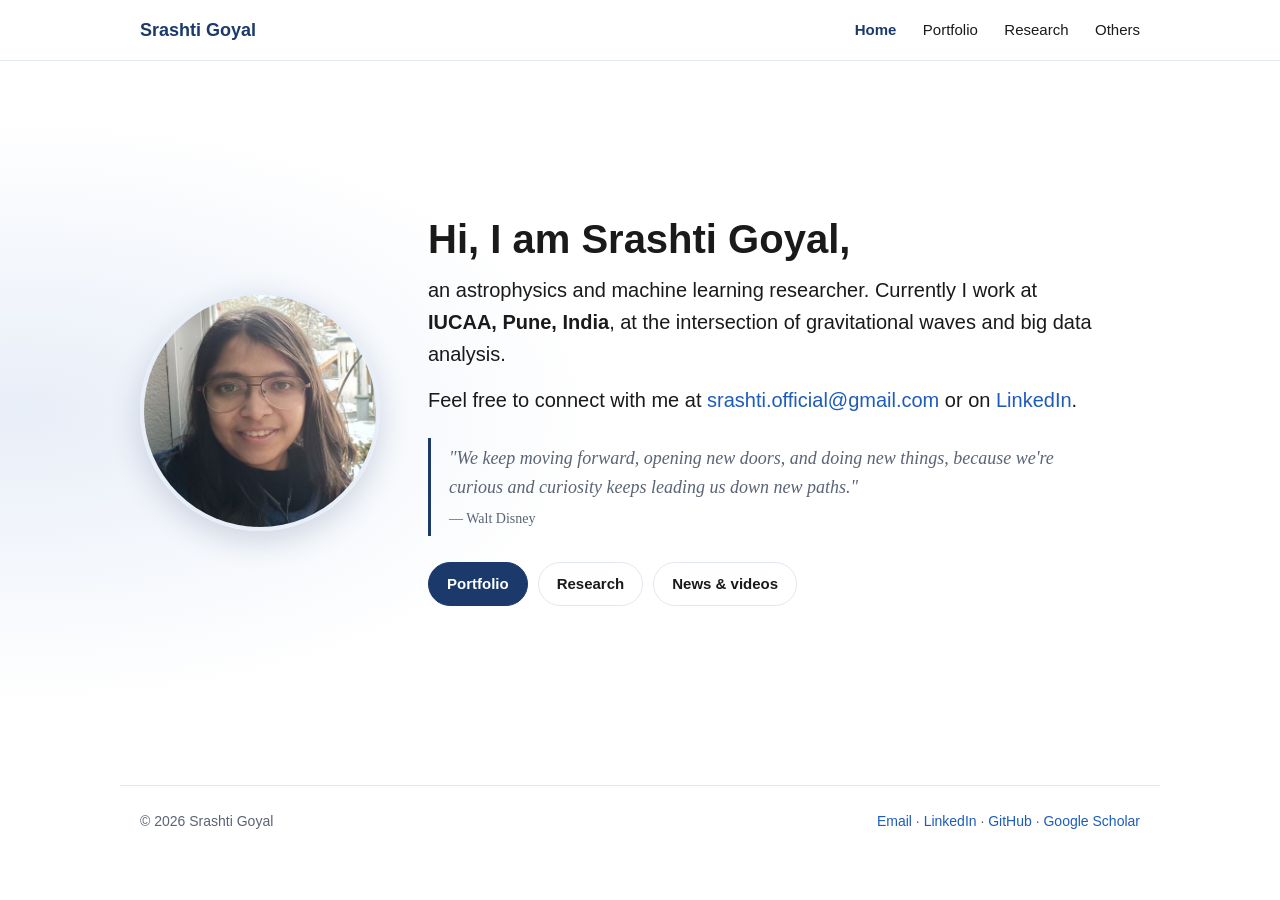
==== index.html @ 10ad5643 "Fix stale-CSS rendering and declutter Research page Version the stylesheet link so browsers pick up " ====
<!DOCTYPE html>
<html lang="en">
<head>
  <meta charset="UTF-8">
  <meta name="viewport" content="width=device-width, initial-scale=1.0">
  <title>Srashti Goyal | Astrophysics &amp; ML Researcher</title>
  <meta name="description" content="Dr. Srashti Goyal: astrophysics and machine learning researcher at IUCAA, Pune, working on gravitational waves and big data analysis.">
  <meta property="og:title" content="Srashti Goyal | Astrophysics &amp; ML Researcher">
  <meta property="og:description" content="Dr. Srashti Goyal: astrophysics and machine learning researcher at IUCAA, Pune, working on gravitational waves and big data analysis.">
  <meta property="og:image" content="https://srashtig.github.io/images/headshot.jpg">
  <link rel="icon" href="data:image/svg+xml,<svg xmlns='http://www.w3.org/2000/svg' viewBox='0 0 100 100'><circle cx='50' cy='50' r='48' fill='%231B3A6B'/><text x='50' y='66' font-size='46' text-anchor='middle' fill='white' font-family='Arial' font-weight='bold'>SG</text></svg>">
  <link rel="stylesheet" href="style.css?v=202611011125">
</head>
<body>
<header class="nav">
  <div class="wrap nav-inner">
    <a class="brand" href="index.html">Srashti Goyal</a>
    <button class="menu-btn" aria-label="Open menu" aria-expanded="false">&#9776;</button>
    <nav class="links">
      <a href="index.html" class="active" aria-current="page">Home</a>
      <a href="portfolio.html">Portfolio</a>
      <a href="research.html">Research</a>
      <a href="others.html">Others</a>
    </nav>
  </div>
</header>
<main>
  <section class="home wrap">
    <img class="avatar" src="images/headshot.jpg" alt="Portrait of Srashti Goyal" width="220" height="220">
    <div class="home-text">
      <h1>Hi, I am Srashti Goyal,</h1>
      <p class="home-lead">an astrophysics and machine learning researcher. Currently I work at <b>IUCAA, Pune, India</b>, at the intersection of gravitational waves and big data analysis.</p>
      <p class="home-lead">Feel free to connect with me at <a href="mailto:srashti.official@gmail.com">srashti.official@gmail.com</a> or on <a href="https://www.linkedin.com/in/srashtig" target="_blank" rel="noopener">LinkedIn</a>.</p>
      <blockquote class="quote">"We keep moving forward, opening new doors, and doing new things, because we're curious and curiosity keeps leading us down new paths."<cite>Walt Disney</cite></blockquote>
      <div class="cta">
        <a class="btn primary" href="portfolio.html">Portfolio</a>
        <a class="btn" href="research.html">Research</a>
        <a class="btn" href="others.html">News &amp; videos</a>
      </div>
    </div>
  </section>
</main>
<footer class="wrap footer">
  <span>© 2026 Srashti Goyal</span>
  <span class="foot-links"><a href="mailto:srashti.official@gmail.com">Email</a> · <a href="https://www.linkedin.com/in/srashtig" target="_blank" rel="noopener">LinkedIn</a> · <a href="https://github.com/srashtig" target="_blank" rel="noopener">GitHub</a> · <a href="https://scholar.google.com/citations?hl=en&amp;user=jjwbt0UAAAAJ" target="_blank" rel="noopener">Google Scholar</a></span>
</footer>
<script src="script.js"></script>
</body>
</html>
---- style.css ----
:root {
  --bg: #ffffff;
  --bg-alt: #f5f7fb;
  --text: #1a1a1a;
  --muted: #5b6475;
  --line: #e3e7ef;
  --accent: #1b3a6b;
  --accent-soft: #e8eef8;
  --link: #1d5bbf;
  --radius: 12px;
}
@media (prefers-color-scheme: dark) {
  :root {
    --bg: #0f1420;
    --bg-alt: #161d2c;
    --text: #e8ebf2;
    --muted: #a3acbd;
    --line: #273149;
    --accent: #8fb3ff;
    --accent-soft: #1d2a45;
    --link: #8fb3ff;
  }
}

* { box-sizing: border-box; }
html { scroll-behavior: smooth; scroll-padding-top: 72px; }
body {
  margin: 0;
  font-family: -apple-system, BlinkMacSystemFont, "Segoe UI", Roboto, "Helvetica Neue", Arial, sans-serif;
  font-size: 16px;
  line-height: 1.6;
  color: var(--text);
  background: var(--bg);
}
a { color: var(--link); text-decoration: none; }
a:hover { text-decoration: underline; }
b { font-weight: 650; }
.wrap { max-width: 1040px; margin: 0 auto; padding: 0 20px; }
.muted { color: var(--muted); }

/* Nav */
.nav { position: sticky; top: 0; z-index: 10; background: color-mix(in srgb, var(--bg) 92%, transparent); backdrop-filter: blur(8px); border-bottom: 1px solid var(--line); }
.nav-inner { display: flex; align-items: center; justify-content: space-between; height: 60px; }
.brand { font-weight: 700; color: var(--accent); font-size: 18px; }
.links a { color: var(--text); margin-left: 22px; font-size: 15px; }
.links a:hover { color: var(--accent); text-decoration: none; }
.menu-btn { display: none; background: none; border: 0; font-size: 24px; color: var(--text); cursor: pointer; }

/* Hero */
.hero { display: grid; grid-template-columns: 180px 1fr; gap: 40px; align-items: center; padding-top: 64px; padding-bottom: 32px; }
.avatar { width: 180px; height: 180px; border-radius: 50%; object-fit: cover; border: 4px solid var(--accent-soft); }
.eyebrow { margin: 0; color: var(--accent); font-weight: 600; letter-spacing: .02em; }
h1 { font-size: 44px; line-height: 1.15; margin: 6px 0 14px; }
.lead { font-size: 18px; color: var(--muted); margin: 0 0 22px; max-width: 720px; }
.meta { color: var(--muted); font-size: 14px; margin: 16px 0 0; }
.cta { display: flex; flex-wrap: wrap; gap: 10px; }
.btn { display: inline-block; padding: 9px 18px; border: 1px solid var(--line); border-radius: 999px; color: var(--text); font-weight: 550; font-size: 15px; background: var(--bg); }
.btn:hover { border-color: var(--accent); color: var(--accent); text-decoration: none; }
.btn.primary { background: var(--accent); border-color: var(--accent); color: var(--bg); }
.btn.primary:hover { opacity: .9; color: var(--bg); }
.btn.small { padding: 6px 14px; font-size: 14px; }

/* Stats */
.stats { display: grid; grid-template-columns: repeat(4, 1fr); gap: 14px; margin-bottom: 24px; }
.stats div { background: var(--bg-alt); border: 1px solid var(--line); border-radius: var(--radius); padding: 16px 18px; }
.stats strong { display: block; font-size: 28px; color: var(--accent); line-height: 1.2; }
.stats span { font-size: 14px; color: var(--muted); }

/* Sections */
.section { padding-top: 48px; padding-bottom: 8px; }
h2 { font-size: 26px; margin: 0 0 22px; padding-bottom: 8px; border-bottom: 2px solid var(--accent-soft); }
h2.mt { margin-top: 40px; }
h3 { font-size: 18px; margin: 0; }

/* Experience */
.role { padding: 0 0 22px; margin-bottom: 22px; border-bottom: 1px solid var(--line); }
.role:last-child { border-bottom: 0; }
.role-head { display: flex; justify-content: space-between; gap: 16px; flex-wrap: wrap; align-items: baseline; }
.role-head span { font-weight: 400; color: var(--muted); }
.role-head time { color: var(--muted); font-size: 15px; white-space: nowrap; }
.role ul, .card ul { margin: 10px 0; padding-left: 20px; }
.role li, .card li { margin-bottom: 6px; }
.tags { font-size: 14px; color: var(--muted); margin: 6px 0 0; }

/* Cards */
.cards { display: grid; grid-template-columns: repeat(2, 1fr); gap: 18px; }
.cards.three { grid-template-columns: repeat(3, 1fr); }
.card { background: var(--bg-alt); border: 1px solid var(--line); border-radius: var(--radius); padding: 20px; display: flex; flex-direction: column; }
.card p { margin: 6px 0; }
.card .sub { color: var(--muted); margin-top: 2px; }
.card-meta { font-size: 13px; color: var(--muted); margin: 0 0 4px !important; }
.card-links { margin-top: auto; padding-top: 10px; display: flex; gap: 8px; flex-wrap: wrap; align-items: center; font-size: 15px; }
.metric { display: inline-block; align-self: flex-start; background: var(--accent-soft); color: var(--accent); font-weight: 700; padding: 2px 10px; border-radius: 999px; font-size: 14px; margin-bottom: 8px; }
.compact .card { padding: 16px; }
.compact p { font-size: 15px; color: var(--muted); }

/* Skills */
.skills { display: grid; grid-template-columns: repeat(auto-fit, minmax(280px, 1fr)); gap: 14px; }
.skills div { border: 1px solid var(--line); border-radius: var(--radius); padding: 14px 18px; }
.skills h3 { font-size: 15px; color: var(--accent); }
.skills p { margin: 4px 0 0; font-size: 15px; }

/* Education */
.edu { display: grid; grid-template-columns: repeat(3, 1fr); gap: 18px; }
.edu p { margin: 4px 0; font-size: 15px; }
ul.plain { padding-left: 20px; }
ul.plain li { margin-bottom: 6px; }

/* Publications */
.pubs { padding-left: 22px; }
.pubs li { margin-bottom: 12px; }
.pubs span { display: block; font-size: 14px; color: var(--muted); }

/* Contact & footer */
.contact { padding-bottom: 32px; }
.footer { color: var(--muted); font-size: 14px; padding-top: 24px; padding-bottom: 40px; border-top: 1px solid var(--line); margin-top: 24px; }

/* Notes pages */
.note { max-width: 760px; padding-top: 48px; padding-bottom: 48px; }
.note h1 { font-size: 34px; }
.note .meta { margin-bottom: 24px; }

/* Responsive */
@media (max-width: 860px) {
  .cards, .cards.three, .edu { grid-template-columns: 1fr; }
  .stats { grid-template-columns: repeat(2, 1fr); }
}
@media (max-width: 720px) {
  .menu-btn { display: block; }
  .links { display: none; position: absolute; top: 60px; left: 0; right: 0; background: var(--bg); border-bottom: 1px solid var(--line); padding: 8px 20px 16px; }
  .links.open { display: flex; flex-direction: column; }
  .links a { margin: 8px 0; }
  .hero { grid-template-columns: 1fr; gap: 20px; padding-top: 36px; text-align: left; }
  .avatar { width: 120px; height: 120px; }
  h1 { font-size: 34px; }
  .lead { font-size: 17px; }
}

/* ── Multi-page additions ── */
.links a.active { color: var(--accent); font-weight: 650; }
.footer { display: flex; justify-content: space-between; flex-wrap: wrap; gap: 8px; }
.center { text-align: center; margin-top: 22px; }
.mt-cards { margin-top: 18px; }

/* Home */
.home { display: grid; grid-template-columns: 240px 1fr; gap: 48px; align-items: center; min-height: calc(100vh - 200px); padding-top: 48px; padding-bottom: 48px; }
.home .avatar { width: 240px; height: 240px; }
.home h1 { font-size: 40px; margin: 0 0 12px; }
.home-lead { font-size: 20px; line-height: 1.6; margin: 0 0 14px; max-width: 680px; }
.home .cta { margin-top: 26px; }

/* Quote */
.quote { margin: 22px 0 0; padding: 6px 0 6px 18px; border-left: 3px solid var(--accent); font-family: Georgia, "Times New Roman", serif; font-style: italic; font-size: 18px; color: var(--muted); max-width: 640px; }
.quote cite { display: block; margin-top: 6px; font-style: normal; font-size: 14px; }
.quote cite::before { content: "— "; }

/* Page headers */
.page-head { padding-top: 48px; }
.page-head h1 { font-size: 36px; margin: 0 0 10px; }
.page-head .lead { margin-bottom: 18px; }

/* Research page */
.timeline > div { border-left: 2px solid var(--accent-soft); padding: 0 0 18px 18px; position: relative; }
.timeline > div::before { content: ""; position: absolute; left: -6px; top: 6px; width: 10px; height: 10px; border-radius: 50%; background: var(--accent); }
.timeline time { font-size: 14px; color: var(--muted); }
.timeline h3 { font-size: 17px; margin: 2px 0; }
.timeline p { margin: 2px 0 0; color: var(--muted); }
.talks { padding-left: 20px; }
.talks li { margin-bottom: 10px; }
.talks span { display: block; font-size: 14px; color: var(--muted); }

/* Others page */
a.card.blog { color: var(--text); }
a.card.blog:hover { text-decoration: none; border-color: var(--accent); }
.blog .more { margin-top: auto; padding-top: 10px; color: var(--link); font-weight: 550; }
.feature-video { display: grid; grid-template-columns: 3fr 2fr; gap: 28px; align-items: center; margin-bottom: 24px; }
.embed { position: relative; aspect-ratio: 16 / 9; border-radius: var(--radius); overflow: hidden; background: #000; }
.embed iframe { position: absolute; inset: 0; width: 100%; height: 100%; border: 0; }
.feature-video h3 { margin: 4px 0 8px; }
.videos { display: grid; grid-template-columns: repeat(3, 1fr); gap: 18px; }
.video { display: flex; flex-direction: column; color: var(--text); }
.video:hover { text-decoration: none; }
.video:hover .vt { color: var(--accent); }
.thumb { position: relative; display: block; aspect-ratio: 16 / 9; overflow: hidden; border-radius: 10px; background: var(--bg-alt); }
.thumb img { width: 100%; height: 100%; object-fit: cover; display: block; }
.dur { position: absolute; right: 8px; bottom: 8px; background: rgba(0,0,0,.75); color: #fff; font-size: 12px; padding: 1px 6px; border-radius: 4px; }
.vt { font-weight: 600; margin-top: 8px; line-height: 1.35; }
.vh { font-size: 14px; color: var(--muted); }

@media (max-width: 860px) {
  .feature-video { grid-template-columns: 1fr; }
  .videos { grid-template-columns: repeat(2, 1fr); }
}
@media (max-width: 720px) {
  .home { grid-template-columns: 1fr; gap: 24px; min-height: 0; padding-top: 32px; }
  .home .avatar { width: 150px; height: 150px; }
  .home h1 { font-size: 32px; }
  .home-lead { font-size: 18px; }
  .page-head h1 { font-size: 30px; }
}
@media (max-width: 520px) { .videos { grid-template-columns: 1fr; } }

/* ── Polish pass ── */
body { background: var(--bg); }
main { overflow-x: clip; }
.home { position: relative; }
.home::before { content: ""; position: absolute; inset: 0 -40vw; z-index: -1;
  background: radial-gradient(ellipse 40% 60% at 20% 50%, var(--accent-soft), transparent 70%); }
.home .avatar, .avatar { box-shadow: 0 10px 30px rgba(27,58,107,.18); }

/* Page header panel */
.page-head { margin-top: 32px; padding: 36px 40px; border-radius: 18px;
  background: linear-gradient(135deg, var(--accent-soft) 0%, var(--bg-alt) 100%); border: 1px solid var(--line); }
.page-head .lead { color: var(--text); opacity: .85; font-size: 17px; max-width: 820px; }
.page-head + .stats { margin-top: 22px; }

/* Section titles: short accent bar instead of full rule */
h2 { border-bottom: 0; padding-bottom: 0; position: relative; margin-bottom: 26px; }
h2::after { content: ""; display: block; width: 44px; height: 3px; border-radius: 3px; background: var(--accent); margin-top: 10px; }
.section { padding-top: 56px; }

/* Chips */
.chips { display: flex; flex-wrap: wrap; gap: 8px; margin-top: 10px; }
.chip { font-size: 14px; padding: 4px 12px; border-radius: 999px; background: var(--accent-soft); color: var(--accent); font-weight: 550; }
.chips.small .chip { font-size: 12.5px; padding: 2px 10px; background: transparent; border: 1px solid var(--line); color: var(--muted); font-weight: 500; }
.skills h3 { margin-bottom: 4px; }
.page-head .chips { margin-top: 4px; margin-bottom: 18px; }
.page-head .chip { background: var(--bg); }

/* Cards: gentle lift on hover */
.card, .skills > div, .stats > div, .case { transition: transform .15s ease, box-shadow .15s ease, border-color .15s ease; }
.card:hover, .skills > div:hover { transform: translateY(-2px); box-shadow: 0 8px 24px rgba(15,30,60,.08); border-color: color-mix(in srgb, var(--accent) 35%, var(--line)); }
.stats strong { font-size: 30px; }

/* Experience as clean cards */
.role { border: 1px solid var(--line); border-radius: var(--radius); padding: 20px 22px; margin-bottom: 16px; }
.role:last-child { border-bottom: 1px solid var(--line); }

/* Publications */
.pubs li { padding: 10px 12px; border-radius: 10px; margin-bottom: 6px; }
.pubs li:hover { background: var(--bg-alt); }
.badge { display: inline-block; font-size: 11.5px; font-weight: 650; padding: 1px 8px; border-radius: 999px; background: #fff1e0; color: #a3530b; margin-left: 6px; vertical-align: 2px; }
@media (prefers-color-scheme: dark) { .badge { background: #3a2a17; color: #ffc48a; } }

/* Videos: 4 per row on wide screens */
.videos { grid-template-columns: repeat(4, 1fr); }
.thumb { box-shadow: 0 4px 14px rgba(15,30,60,.10); }
@media (max-width: 1000px) { .videos { grid-template-columns: repeat(3, 1fr); } }
@media (max-width: 860px) { .videos { grid-template-columns: repeat(2, 1fr); } }
@media (max-width: 520px) { .videos { grid-template-columns: 1fr; } }

@media (max-width: 720px) {
  .page-head { padding: 26px 22px; margin-top: 20px; }
  .role { padding: 16px; }
}
.pubs .badge { display: inline-block; }
.skills .chips { border: 0; padding: 0; border-radius: 0; }
.skills .chips:hover { transform: none; box-shadow: none; }

/* Research intro with sketch */
.research-intro { display: grid; grid-template-columns: 300px 1fr; gap: 36px; align-items: start; }
.research-intro .sketch { width: 100%; height: auto; border-radius: 12px; background: #fafafa; border: 1px solid var(--line); }
.research-intro .eyebrow { margin: 0 0 6px; }
.research-intro h1 { color: #c2571a; font-size: 34px; line-height: 1.2; margin-bottom: 16px; }
.research-intro p { margin: 0 0 14px; }
@media (prefers-color-scheme: dark) { .research-intro h1 { color: #ff9a5c; } }
@media (max-width: 760px) {
  .research-intro { grid-template-columns: 1fr; gap: 20px; }
  .research-intro .sketch { max-width: 300px; }
  .research-intro h1 { font-size: 28px; }
}
.sketch-col { display: flex; flex-direction: column; gap: 10px; }
.sketch-link { font-size: 14.5px; font-weight: 550; }
@media (max-width: 760px) { .sketch-col { max-width: 300px; } }

/* Portfolio header: compact title */
.page-head h1.small-title { font-size: 22px; font-weight: 650; color: var(--accent); letter-spacing: .01em; margin-bottom: 8px; }
.page-head + .section { padding-top: 40px; }

/* Professional pass: compact header, skills as a single table-like panel */
.page-head > :last-child, .page-head > div > :last-child { margin-bottom: 0; }
.skills { display: block; border: 1px solid var(--line); border-radius: var(--radius); overflow: hidden; }
.skills > div { display: grid; grid-template-columns: 200px 1fr; gap: 16px; align-items: center; border: 0; border-radius: 0; border-bottom: 1px solid var(--line); padding: 14px 20px; }
.skills > div:last-child { border-bottom: 0; }
.skills > div:nth-child(odd) { background: var(--bg-alt); }
.skills > div:hover { transform: none; box-shadow: none; }
.skills h3 { margin: 0; font-size: 15px; }
.skills .chips { margin-top: 0; gap: 6px; }
.skills .chip { font-size: 13.5px; padding: 3px 11px; background: var(--bg); border: 1px solid var(--line); color: var(--text); font-weight: 500; }
@media (max-width: 720px) {
  .skills > div { grid-template-columns: 1fr; gap: 8px; padding: 14px 16px; }
}

/* ── Portfolio page: resume-style layout ── */
.cv { padding-bottom: 24px; }
.cv-head { padding-top: 44px; padding-bottom: 18px; border-bottom: 1px solid var(--line); }
.cv-kicker { margin: 0 0 10px; font-size: 13px; font-weight: 650; letter-spacing: .08em; text-transform: uppercase; color: var(--accent); }
.cv-summary { margin: 0; font-size: 19px; line-height: 1.6; max-width: 780px; }
.cv-jump { display: flex; flex-wrap: wrap; gap: 6px 18px; margin-top: 18px; font-size: 14px; }
.cv-jump a { color: var(--muted); }
.cv-jump a:hover { color: var(--accent); text-decoration: none; }
.cv-section { padding-top: 36px; }
.cv-section h2 { font-size: 13px; font-weight: 700; letter-spacing: .08em; text-transform: uppercase; color: var(--accent); margin: 0 0 14px; padding-bottom: 8px; border-bottom: 1px solid var(--line); }
.cv-section h2::after { display: none; }
.cv-skills { display: grid; grid-template-columns: 190px 1fr; gap: 8px 20px; margin: 0; font-size: 15px; }
.cv-skills dt { font-weight: 600; }
.cv-skills dd { margin: 0; color: var(--text); }
.cv-item { padding: 6px 0 18px; }
.cv-item.compact { padding-bottom: 8px; }
.cv-item-head { display: flex; justify-content: space-between; align-items: baseline; gap: 16px; flex-wrap: wrap; }
.cv-item h3 { font-size: 17px; margin: 0; }
.cv-item h3 span, .cv-project h3 span { font-weight: 400; color: var(--muted); }
.cv-item time, .cv-project time { font-size: 14px; color: var(--muted); white-space: nowrap; }
.cv-org { margin: 2px 0 0; color: var(--muted); font-size: 15px; }
.cv-item ul, .cv-list { margin: 8px 0 0; padding-left: 20px; }
.cv-item li, .cv-list li { margin-bottom: 5px; }
.cv-tech { margin: 6px 0 0; font-size: 13.5px; color: var(--muted); }
.cv-project { padding: 4px 0 16px; }
.cv-project h3 { font-size: 17px; margin: 0; }
.cv-project p { margin: 4px 0 0; }
.cv-repos { width: 100%; border-collapse: collapse; margin-top: 6px; font-size: 15px; }
.cv-repos td { padding: 8px 0; border-top: 1px solid var(--line); vertical-align: top; }
.cv-repos td:first-child { width: 190px; font-weight: 600; padding-right: 20px; }
.cv-repos td:last-child { color: var(--muted); }
.cv-more { margin: 12px 0 0; font-size: 15px; }
@media (max-width: 720px) {
  .cv-summary { font-size: 17px; }
  .cv-skills { grid-template-columns: 1fr; gap: 2px; }
  .cv-skills dd { margin-bottom: 10px; }
  .cv-repos td:first-child { width: 120px; }
}

/* ── Fixes: portfolio header rule, calmer research page ── */
.cv-head { border-bottom: 0; padding-bottom: 6px; }
.research-intro { padding-top: 44px; gap: 40px; }
.research-intro .eyebrow { font-size: 13px; font-weight: 650; letter-spacing: .08em; text-transform: uppercase; color: var(--accent); }
.research-intro h1 { font-size: 30px; margin: 0 0 14px; }
.research-intro p { font-size: 16px; color: var(--text); }
.research-links { margin-top: 6px; }
.research-links a { color: var(--link); font-weight: 550; }
.cv .timeline > div { display: grid; grid-template-columns: 150px 1fr; column-gap: 20px; border-left: 0; padding: 0 0 14px 0; }
.cv .timeline > div::before { display: none; }
.cv .timeline time { grid-row: 1 / span 2; padding-top: 2px; }
.cv .timeline h3 { font-size: 16px; margin: 0; }
.cv .timeline p { font-size: 15px; }
.cv .cv-section ul.plain { margin: 0; }
.cv .pubs { padding-left: 26px; margin: 0; }
.cv .pubs li { padding: 4px 6px; margin-bottom: 8px; }
.cv .pubs li::marker { color: var(--muted); font-size: 14px; }
.cv .pubs li a { font-weight: 550; }
.cv .talks li { margin-bottom: 8px; }
.cv .talks b { font-weight: 600; }
@media (max-width: 720px) {
  .cv .timeline > div { grid-template-columns: 1fr; }
  .cv .timeline time { grid-row: auto; }
  .research-intro h1 { font-size: 26px; }
}
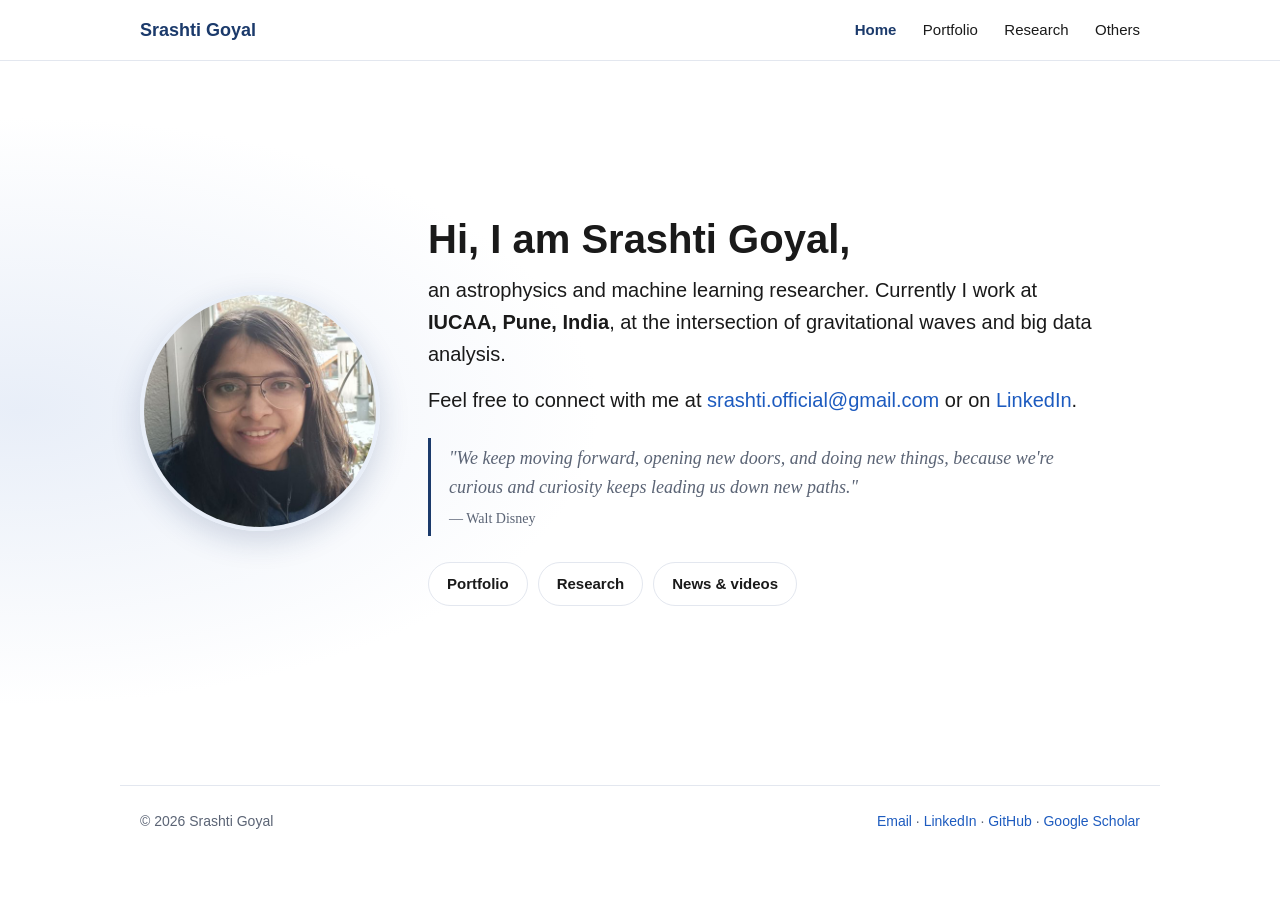
==== commit a3276f18: "Home: same style for all three page buttons Co-Authored-By: Claude Opus 5.5 <noreply@anthropic.com> " ====
--- a/index.html
+++ b/index.html
@@ -9,7 +9,7 @@
   <meta property="og:description" content="Dr. Srashti Goyal: astrophysics and machine learning researcher at IUCAA, Pune, working on gravitational waves and big data analysis.">
   <meta property="og:image" content="https://srashtig.github.io/images/headshot.jpg">
   <link rel="icon" href="data:image/svg+xml,<svg xmlns='http://www.w3.org/2000/svg' viewBox='0 0 100 100'><circle cx='50' cy='50' r='48' fill='%231B3A6B'/><text x='50' y='66' font-size='46' text-anchor='middle' fill='white' font-family='Arial' font-weight='bold'>SG</text></svg>">
-  <link rel="stylesheet" href="style.css?v=202611011125">
+  <link rel="stylesheet" href="style.css?v=202611011200">
 </head>
 <body>
 <header class="nav">
@@ -33,7 +33,7 @@
       <p class="home-lead">Feel free to connect with me at <a href="mailto:srashti.official@gmail.com">srashti.official@gmail.com</a> or on <a href="https://www.linkedin.com/in/srashtig" target="_blank" rel="noopener">LinkedIn</a>.</p>
       <blockquote class="quote">"We keep moving forward, opening new doors, and doing new things, because we're curious and curiosity keeps leading us down new paths."<cite>Walt Disney</cite></blockquote>
       <div class="cta">
-        <a class="btn primary" href="portfolio.html">Portfolio</a>
+        <a class="btn" href="portfolio.html">Portfolio</a>
         <a class="btn" href="research.html">Research</a>
         <a class="btn" href="others.html">News &amp; videos</a>
       </div>
--- a/style.css
+++ b/style.css
@@ -355,3 +355,11 @@
   .cv .timeline time { grid-row: auto; }
   .research-intro h1 { font-size: 26px; }
 }
+.research-intro p.focus { margin-top: 26px; }
+
+/* Portfolio title in the same style as the Research headline */
+.cv-title { color: #c2571a; font-size: 30px; line-height: 1.2; margin: 0 0 14px; }
+.cv-head .cv-summary { font-size: 17px; max-width: 820px; }
+@media (prefers-color-scheme: dark) { .cv-title { color: #ff9a5c; } }
+@media (max-width: 720px) { .cv-title { font-size: 26px; } }
+.first-section { padding-top: 40px; }
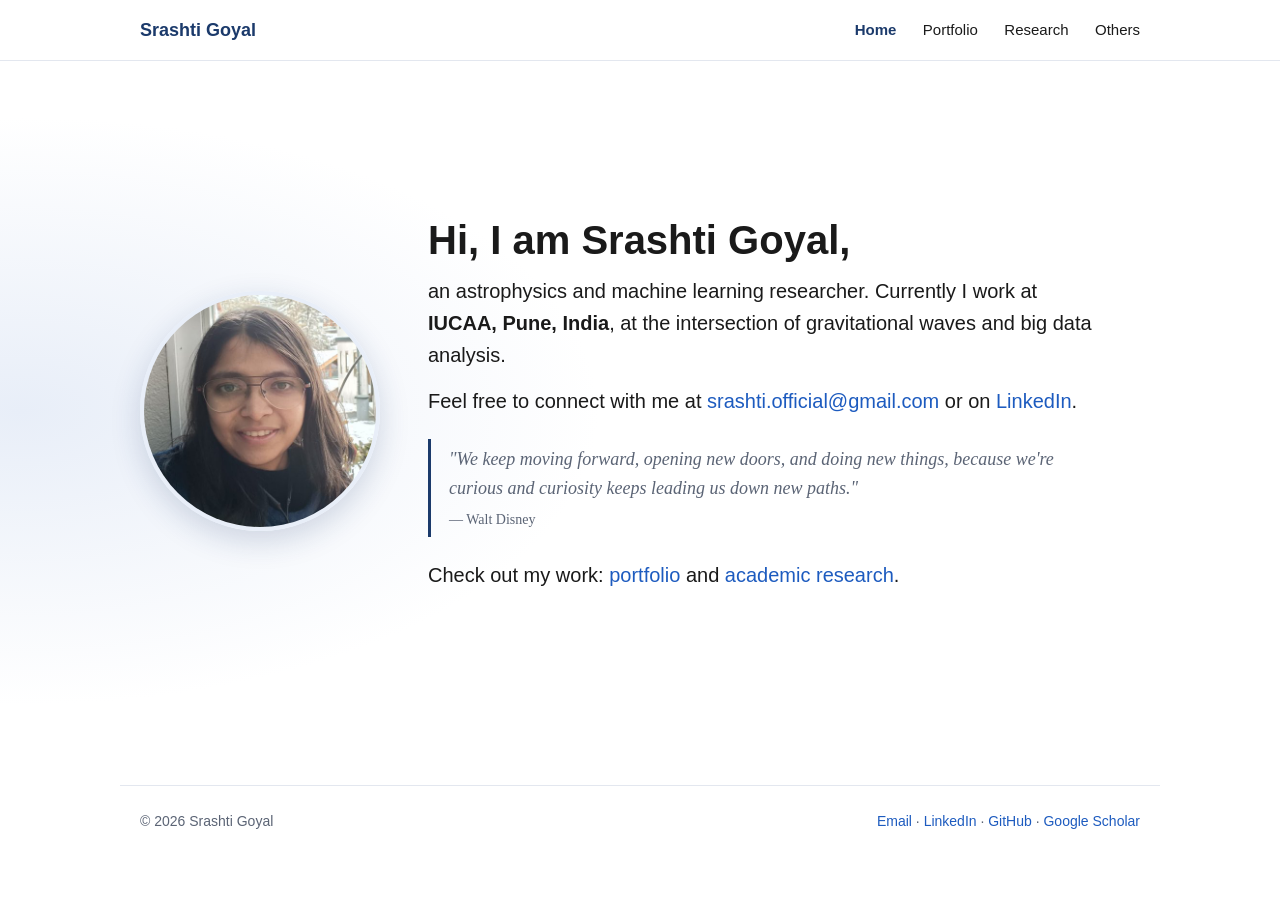
==== commit adf6c893: "Home: replace buttons with a sentence linking portfolio and research Co-Authored-By: Claude Opus 5.5" ====
--- a/index.html
+++ b/index.html
@@ -9,7 +9,7 @@
   <meta property="og:description" content="Dr. Srashti Goyal: astrophysics and machine learning researcher at IUCAA, Pune, working on gravitational waves and big data analysis.">
   <meta property="og:image" content="https://srashtig.github.io/images/headshot.jpg">
   <link rel="icon" href="data:image/svg+xml,<svg xmlns='http://www.w3.org/2000/svg' viewBox='0 0 100 100'><circle cx='50' cy='50' r='48' fill='%231B3A6B'/><text x='50' y='66' font-size='46' text-anchor='middle' fill='white' font-family='Arial' font-weight='bold'>SG</text></svg>">
-  <link rel="stylesheet" href="style.css?v=202611011200">
+  <link rel="stylesheet" href="style.css?v=202611011210">
 </head>
 <body>
 <header class="nav">
@@ -32,11 +32,7 @@
       <p class="home-lead">an astrophysics and machine learning researcher. Currently I work at <b>IUCAA, Pune, India</b>, at the intersection of gravitational waves and big data analysis.</p>
       <p class="home-lead">Feel free to connect with me at <a href="mailto:srashti.official@gmail.com">srashti.official@gmail.com</a> or on <a href="https://www.linkedin.com/in/srashtig" target="_blank" rel="noopener">LinkedIn</a>.</p>
       <blockquote class="quote">"We keep moving forward, opening new doors, and doing new things, because we're curious and curiosity keeps leading us down new paths."<cite>Walt Disney</cite></blockquote>
-      <div class="cta">
-        <a class="btn" href="portfolio.html">Portfolio</a>
-        <a class="btn" href="research.html">Research</a>
-        <a class="btn" href="others.html">News &amp; videos</a>
-      </div>
+      <p class="home-lead home-next">Check out my work: <a href="portfolio.html">portfolio</a> and <a href="research.html">academic research</a>.</p>
     </div>
   </section>
 </main>
--- a/style.css
+++ b/style.css
@@ -363,3 +363,4 @@
 @media (prefers-color-scheme: dark) { .cv-title { color: #ff9a5c; } }
 @media (max-width: 720px) { .cv-title { font-size: 26px; } }
 .first-section { padding-top: 40px; }
+.home-next { margin-top: 22px; }
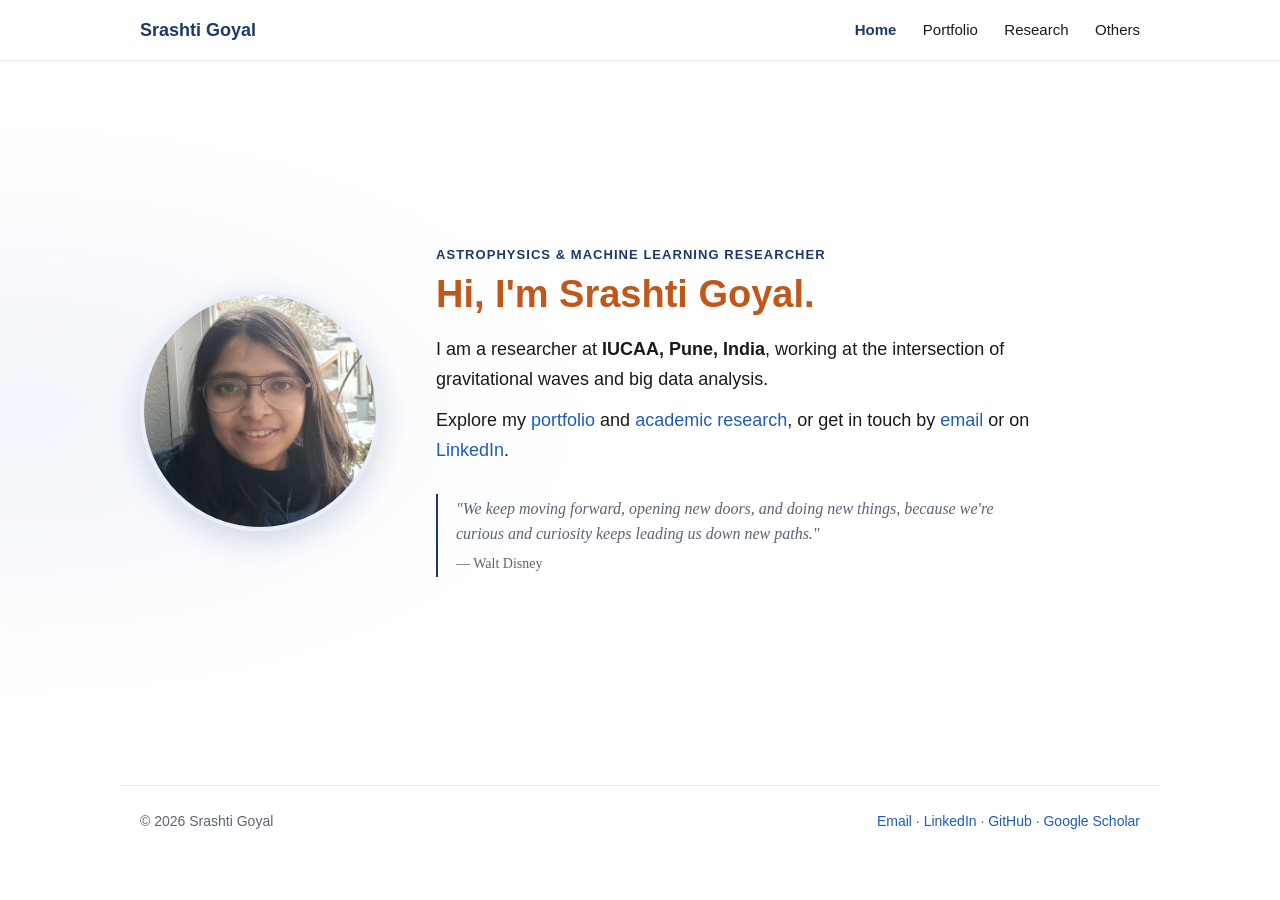
==== commit 9ef08d9a: "Home: professional hero with title label, tighter text and quieter quote Co-Authored-By: Claude Opus" ====
--- a/index.html
+++ b/index.html
@@ -9,7 +9,7 @@
   <meta property="og:description" content="Dr. Srashti Goyal: astrophysics and machine learning researcher at IUCAA, Pune, working on gravitational waves and big data analysis.">
   <meta property="og:image" content="https://srashtig.github.io/images/headshot.jpg">
   <link rel="icon" href="data:image/svg+xml,<svg xmlns='http://www.w3.org/2000/svg' viewBox='0 0 100 100'><circle cx='50' cy='50' r='48' fill='%231B3A6B'/><text x='50' y='66' font-size='46' text-anchor='middle' fill='white' font-family='Arial' font-weight='bold'>SG</text></svg>">
-  <link rel="stylesheet" href="style.css?v=202611011210">
+  <link rel="stylesheet" href="style.css?v=202611011220">
 </head>
 <body>
 <header class="nav">
@@ -28,11 +28,11 @@
   <section class="home wrap">
     <img class="avatar" src="images/headshot.jpg" alt="Portrait of Srashti Goyal" width="220" height="220">
     <div class="home-text">
-      <h1>Hi, I am Srashti Goyal,</h1>
-      <p class="home-lead">an astrophysics and machine learning researcher. Currently I work at <b>IUCAA, Pune, India</b>, at the intersection of gravitational waves and big data analysis.</p>
-      <p class="home-lead">Feel free to connect with me at <a href="mailto:srashti.official@gmail.com">srashti.official@gmail.com</a> or on <a href="https://www.linkedin.com/in/srashtig" target="_blank" rel="noopener">LinkedIn</a>.</p>
+      <p class="home-eyebrow">Astrophysics &amp; Machine Learning Researcher</p>
+      <h1>Hi, I'm Srashti Goyal.</h1>
+      <p class="home-lead">I am a researcher at <b>IUCAA, Pune, India</b>, working at the intersection of gravitational waves and big data analysis.</p>
+      <p class="home-lead">Explore my <a href="portfolio.html">portfolio</a> and <a href="research.html">academic research</a>, or get in touch by <a href="mailto:srashti.official@gmail.com">email</a> or on <a href="https://www.linkedin.com/in/srashtig" target="_blank" rel="noopener">LinkedIn</a>.</p>
       <blockquote class="quote">"We keep moving forward, opening new doors, and doing new things, because we're curious and curiosity keeps leading us down new paths."<cite>Walt Disney</cite></blockquote>
-      <p class="home-lead home-next">Check out my work: <a href="portfolio.html">portfolio</a> and <a href="research.html">academic research</a>.</p>
     </div>
   </section>
 </main>
--- a/style.css
+++ b/style.css
@@ -364,3 +364,13 @@
 @media (max-width: 720px) { .cv-title { font-size: 26px; } }
 .first-section { padding-top: 40px; }
 .home-next { margin-top: 22px; }
+
+/* Home: calmer, professional hero */
+.home { gap: 56px; }
+.home::before { opacity: .6; }
+.home-eyebrow { margin: 0 0 8px; font-size: 13px; font-weight: 650; letter-spacing: .08em; text-transform: uppercase; color: var(--accent); }
+.home h1 { color: #c2571a; font-size: 38px; line-height: 1.15; margin: 0 0 18px; }
+.home-lead { font-size: 18px; line-height: 1.65; margin: 0 0 12px; max-width: 640px; }
+.home .quote { margin-top: 28px; padding-top: 2px; padding-bottom: 2px; font-size: 16px; border-left-width: 2px; max-width: 600px; }
+@media (prefers-color-scheme: dark) { .home h1 { color: #ff9a5c; } }
+@media (max-width: 720px) { .home h1 { font-size: 30px; } .home-lead { font-size: 17px; } }
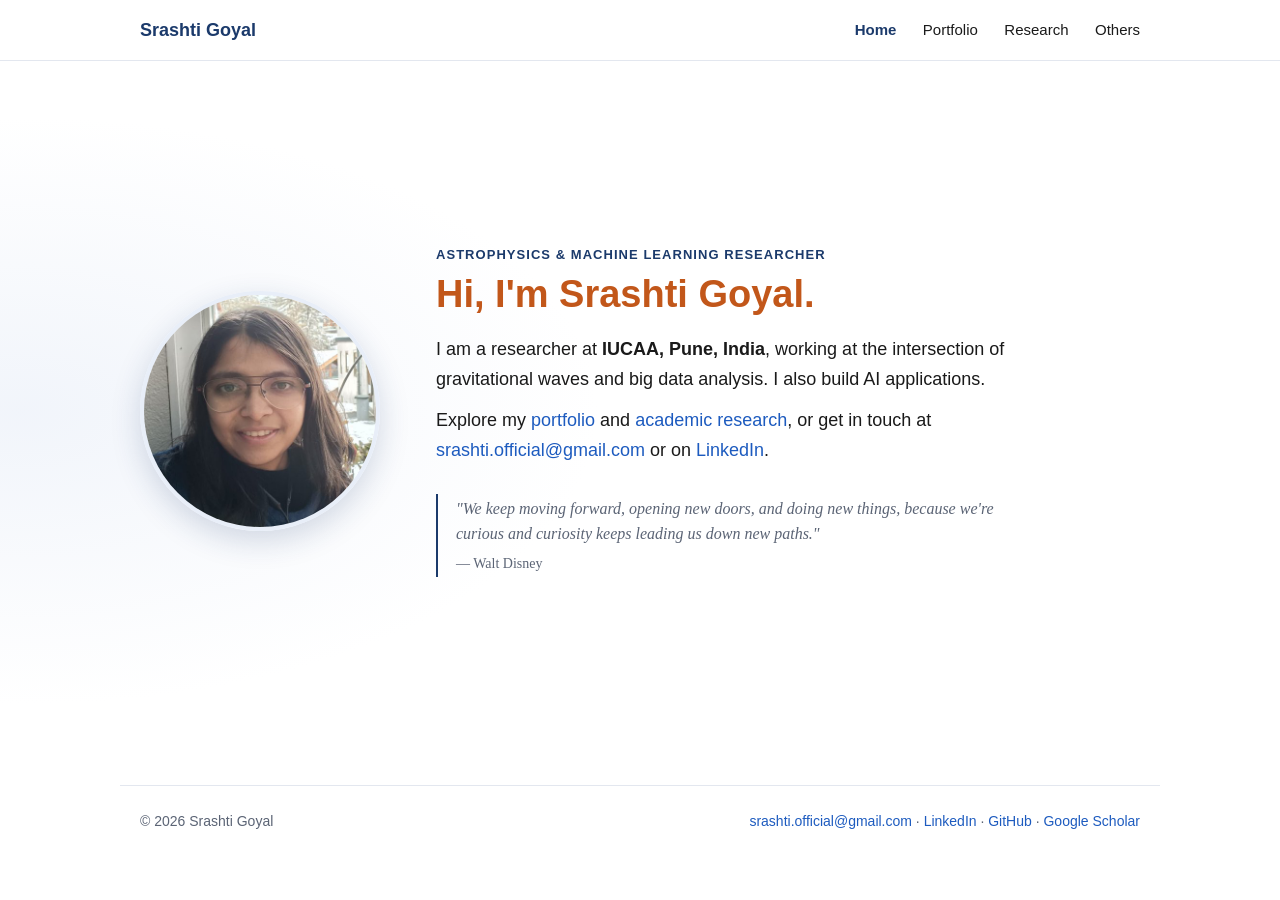
==== commit fcf73d2a: "Home: mention AI applications; show the email address instead of a bare Email link Co-Authored-By: C" ====
--- a/index.html
+++ b/index.html
@@ -30,15 +30,15 @@
     <div class="home-text">
       <p class="home-eyebrow">Astrophysics &amp; Machine Learning Researcher</p>
       <h1>Hi, I'm Srashti Goyal.</h1>
-      <p class="home-lead">I am a researcher at <b>IUCAA, Pune, India</b>, working at the intersection of gravitational waves and big data analysis.</p>
-      <p class="home-lead">Explore my <a href="portfolio.html">portfolio</a> and <a href="research.html">academic research</a>, or get in touch by <a href="mailto:srashti.official@gmail.com">email</a> or on <a href="https://www.linkedin.com/in/srashtig" target="_blank" rel="noopener">LinkedIn</a>.</p>
+      <p class="home-lead">I am a researcher at <b>IUCAA, Pune, India</b>, working at the intersection of gravitational waves and big data analysis. I also build AI applications.</p>
+      <p class="home-lead">Explore my <a href="portfolio.html">portfolio</a> and <a href="research.html">academic research</a>, or get in touch at <a href="mailto:srashti.official@gmail.com">srashti.official@gmail.com</a> or on <a href="https://www.linkedin.com/in/srashtig" target="_blank" rel="noopener">LinkedIn</a>.</p>
       <blockquote class="quote">"We keep moving forward, opening new doors, and doing new things, because we're curious and curiosity keeps leading us down new paths."<cite>Walt Disney</cite></blockquote>
     </div>
   </section>
 </main>
 <footer class="wrap footer">
   <span>© 2026 Srashti Goyal</span>
-  <span class="foot-links"><a href="mailto:srashti.official@gmail.com">Email</a> · <a href="https://www.linkedin.com/in/srashtig" target="_blank" rel="noopener">LinkedIn</a> · <a href="https://github.com/srashtig" target="_blank" rel="noopener">GitHub</a> · <a href="https://scholar.google.com/citations?hl=en&amp;user=jjwbt0UAAAAJ" target="_blank" rel="noopener">Google Scholar</a></span>
+  <span class="foot-links"><a href="mailto:srashti.official@gmail.com">srashti.official@gmail.com</a> · <a href="https://www.linkedin.com/in/srashtig" target="_blank" rel="noopener">LinkedIn</a> · <a href="https://github.com/srashtig" target="_blank" rel="noopener">GitHub</a> · <a href="https://scholar.google.com/citations?hl=en&amp;user=jjwbt0UAAAAJ" target="_blank" rel="noopener">Google Scholar</a></span>
 </footer>
 <script src="script.js"></script>
 </body>
